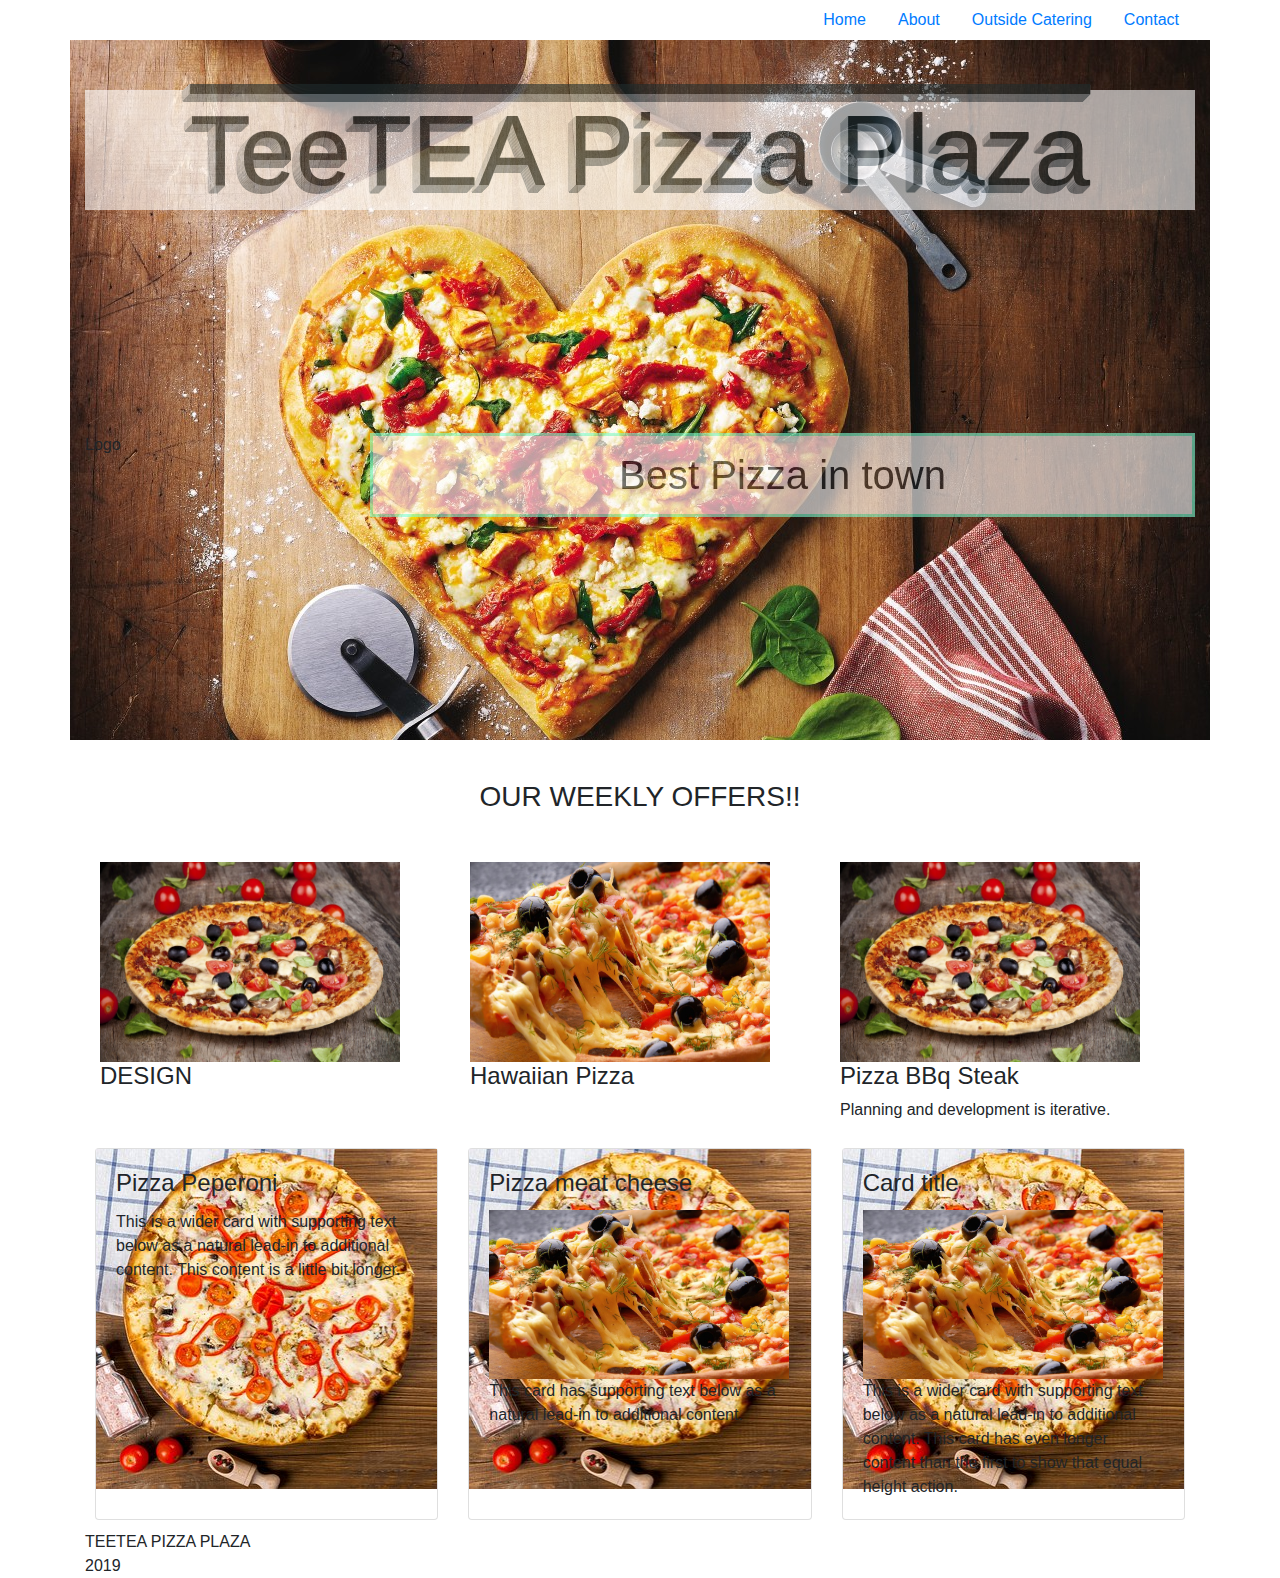
==== index.html @ 955ea2e7 "added a backgound image for the cards" ====
<!DOCTYPE html>
<html lang="en">

<head>
  <meta charset="UTF-8">
  <meta name="viewport" content="width=device-width, initial-scale=1.0">
  <meta http-equiv="X-UA-Compatible" content="ie=edge">
  <title>TeeTEA Pizza</title>
  <link rel="stylesheet" href="css/bootstrap.css">
  <link rel="stylesheet" href="css/bootstrap.min.css">
  <link rel="stylesheet" href="css/styles.css">
</head>
<body>
  <div class="container">
    <div
      class="ht-md-65 bd bg-gray-100 pd-y-20 pd-md-y-0 pd-x-20 d-md-flex align-items-center justify-content-end mg-t-20">
    
      <ul
        class="nav nav-gray-600 active-info tx-uppercase tx-12 tx-medium tx-spacing-2 flex-column flex-md-row mg-t-20 mg-md-t-0"
        role="tablist">
        <li class="nav-item"><a class="nav-link  pd-l-0 pd-md-l-15 active" data-toggle="tab" href="#"
            role="tab">Home</a></li>
        <li class="nav-item"><a class="nav-link  pd-l-0 pd-md-l-15" data-toggle="tab" href="#" role="tab">About</a></li>
        <li class="nav-item"><a class="nav-link  pd-l-0 pd-md-l-15" data-toggle="tab" href="order.html" role="tab">Outside Catering</a>
        </li>
        <li class="nav-item"><a class="nav-link  pd-l-0 pd-md-l-15" data-toggle="tab" href="#" role="tab">Contact</a>
        </li>
      </ul>
      <div class="mg-md-l-20 mg-t-20 mg-md-t-0">
        <a href="" class="tx-gray-600 hover-dark tx-16"><i class="fa fa-search"></i></a>
        <a href="" class="tx-gray-600 hover-dark tx-16 mg-l-10"><i class="fa fa-facebook"></i></a>
        <a href="" class="tx-gray-600 hover-dark tx-16 mg-l-10"><i class="fa fa-twitter"></i></a>
      </div>
    </div>
    <div class="row sec-1">
      <div class="col-md-12">
        <h1 class="title-1">TeeTEA Pizza Plaza</h1>
      </div>
      <div class="col-md-3">Logo</div>
      <div class="col-md-9">
        <h1 id="h1-h">Best Pizza in town </h1>
      </div>
    </div>
    <div class="container">
      <div class="row">
        <div class="col-md-12 ">
          <h3 class="h3-weekly">OUR WEEKLY OFFERS!!</h3>
        </div>
        <div class="col click0">
          <img class="hide0" src='../Assets/p-access/pizza2.jpg' width="300px" height="200px" class='img-fluid'>
          <h4>DESIGN</h4>

        </div>
        <div class="col  click1">
          <img class="hide1" src='Assets/p-access/pizza1.jpg' width="300px" height="200" class="img-fluid">
          <h4>Hawaiian Pizza</h4>

        </div>
        <div class="col click2">
          <img class="hide2" src='Assets/p-access/pizza2.jpg' width="300px" height="200">
          <h4>Pizza BBq Steak</h4>
          <p class='show2'>
            Planning and development is iterative.
          </p>
        </div>
      </div>
    </div>
    <div class="card-deck c-deck">
      <div class="card">
        <div class="card-body">
          <h4 class="card-title">Pizza Peperoni</h4>
          <p class="card-text">This is a wider card with supporting text below as a natural lead-in to additional
            content. This content is a little bit longer.</p>
        </div>
      </div>
      <div class="card">
        <div class="card-body">
          <h4 class="card-title">Pizza meat cheese</h4>
          <img src="../Assets/p-access/pizza1.jpg" alt="" width="300px">
          <p class="card-text">This card has supporting text below as a natural lead-in to additional content.</p>
        </div>
      </div>
      <div class="card">
        <div class="card-body">
          <h4 class="card-title">Card title</h4>
          <img src="../Assets/p-access/pizza1.jpg" alt="" width="300px">
          <p class="card-text">This is a wider card with supporting text below as a natural lead-in to additional
            content. This card has even longer content than the first to show that equal height action.</p>
        </div>
      </div>
    </div>
    <footer>
      <div>
        TEETEA PIZZA PLAZA <br>
        2019
      </div>
    </footer>
  </div>
  <script src="js/jquery-3.4.1.js"></script>
  <script src="js/scripts.js"></script>
</body>

</html>
---- css/styles.css ----
.sec-1{
    background-image: url(../Assets/background1/p-tz2.jpg);
    background-repeat: no-repeat;
    background: cover;
    height: 700px;
}
#h1-h {
    border: 3px solid aquamarine;
    background-color: white;
    text-align: center;
    padding: 15px;
    opacity: 0.6;
}
.c-deck{
    padding: 10px;
}
.title-1{
    text-align: center;
    font-weight: 100px;
    opacity: 0.6;
    width: 100%;
    font-size: 100px;
    color: white;
    text-decoration: overline;
    margin-top: 50px;
    color: #202c2d;
    background: #FFFFFF;
    text-shadow: 0 1px #808d93, -1px 0 #cdd2d5, -1px 2px #808d93, -2px 1px #cdd2d5, -2px 3px #808d93, -3px 2px #cdd2d5, -3px 4px #808d93, -4px 3px #cdd2d5, -4px 5px #808d93, -5px 4px #cdd2d5, -5px 6px #808d93, -6px 5px #cdd2d5, -6px 7px #808d93, -7px 6px #cdd2d5, -7px 8px #808d93, -8px 7px #cdd2d5;
}
.h3-weekly{
    text-align: center;
    padding: 40px
}
.jumbotron {
    margin-top: 50px;
    background-color: #ffffff;
    box-shadow: solid red 2px;
    padding-top: 20px;
  }
  .jumbotron h2 {
    padding-top: 150px;
    padding-left: 400px;
    color: whitesmoke;;
    font-size: 100px;
    font-family: fantasy;
    font-style: italic;
    text-align: center;
    margin-top: 0
    
  }
  .card-body{
      background-image: url(../Assets/background1/p-tz1.jpg);
      background: cover;
      background-repeat: no-repeat;
  }
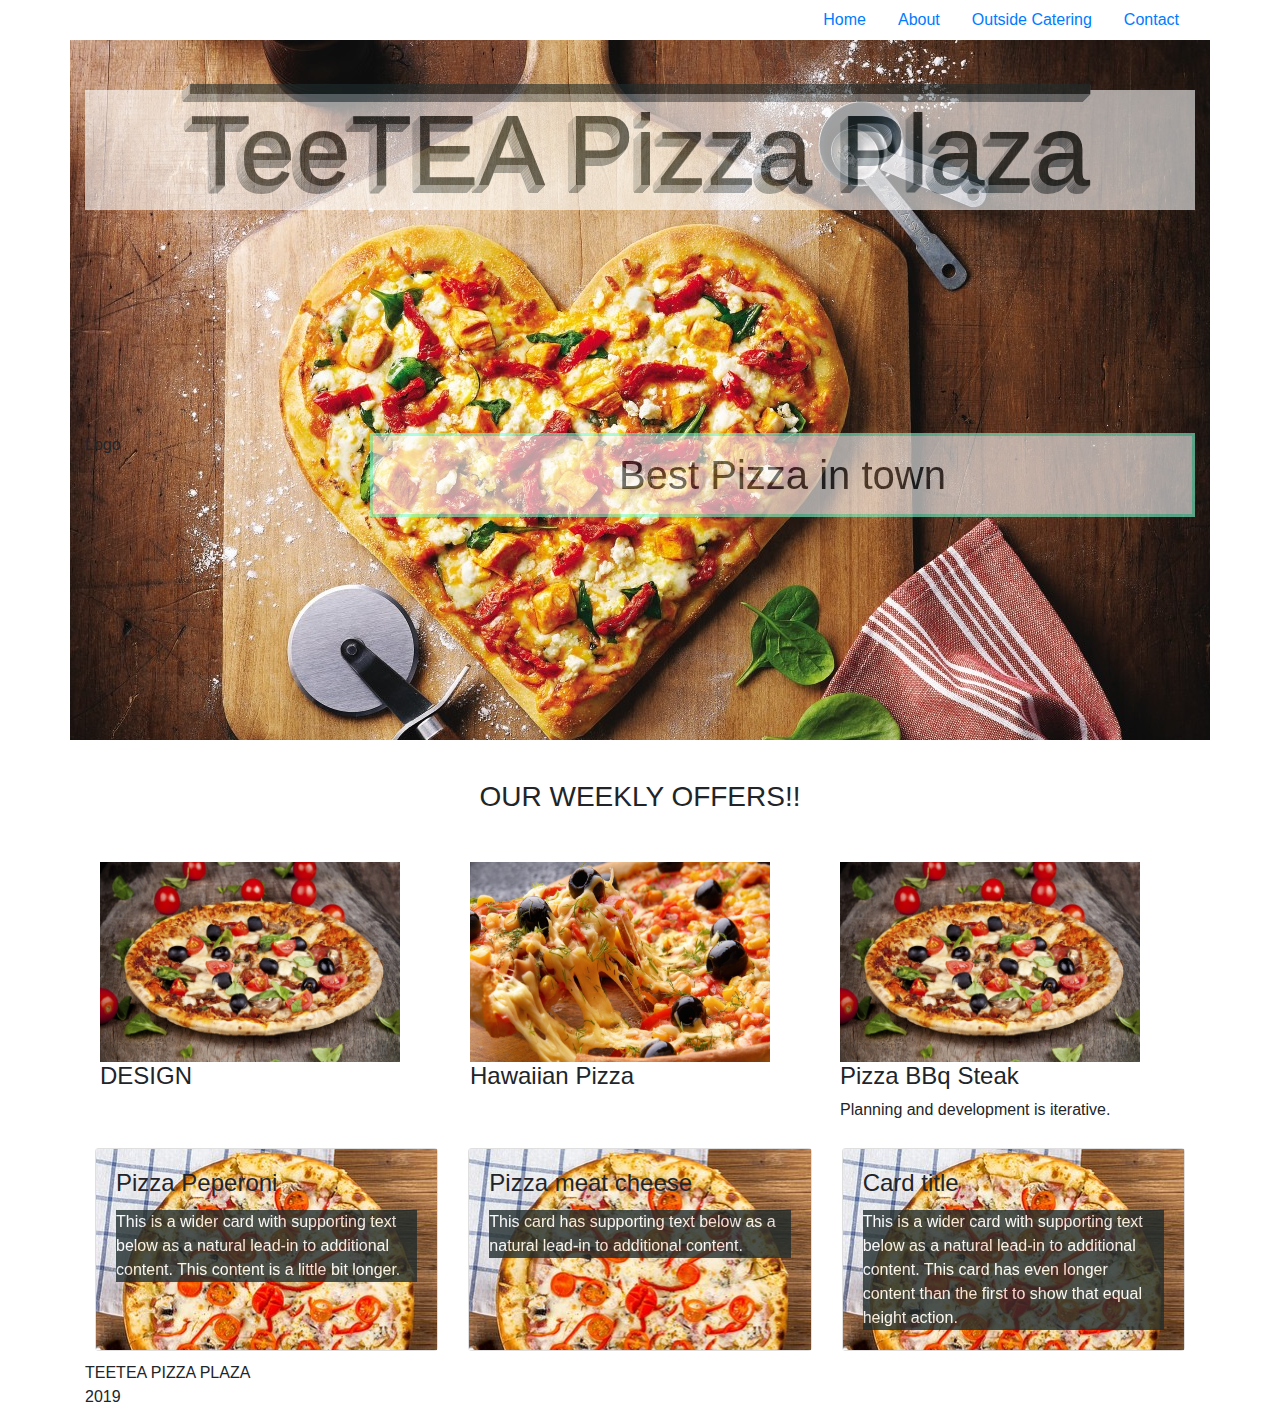
==== commit 1be315ec: "added text color" ====
--- a/index.html
+++ b/index.html
@@ -76,14 +76,13 @@
       <div class="card">
         <div class="card-body">
           <h4 class="card-title">Pizza meat cheese</h4>
-          <img src="../Assets/p-access/pizza1.jpg" alt="" width="300px">
+          
           <p class="card-text">This card has supporting text below as a natural lead-in to additional content.</p>
         </div>
       </div>
       <div class="card">
         <div class="card-body">
           <h4 class="card-title">Card title</h4>
-          <img src="../Assets/p-access/pizza1.jpg" alt="" width="300px">
           <p class="card-text">This is a wider card with supporting text below as a natural lead-in to additional
             content. This card has even longer content than the first to show that equal height action.</p>
         </div>
--- a/css/styles.css
+++ b/css/styles.css
@@ -53,4 +53,10 @@
       background-image: url(../Assets/background1/p-tz1.jpg);
       background: cover;
       background-repeat: no-repeat;
+  }
+  .card-text{
+      color: white;
+      background-color: #202c2d;
+      opacity: 0.8
+      ;
   }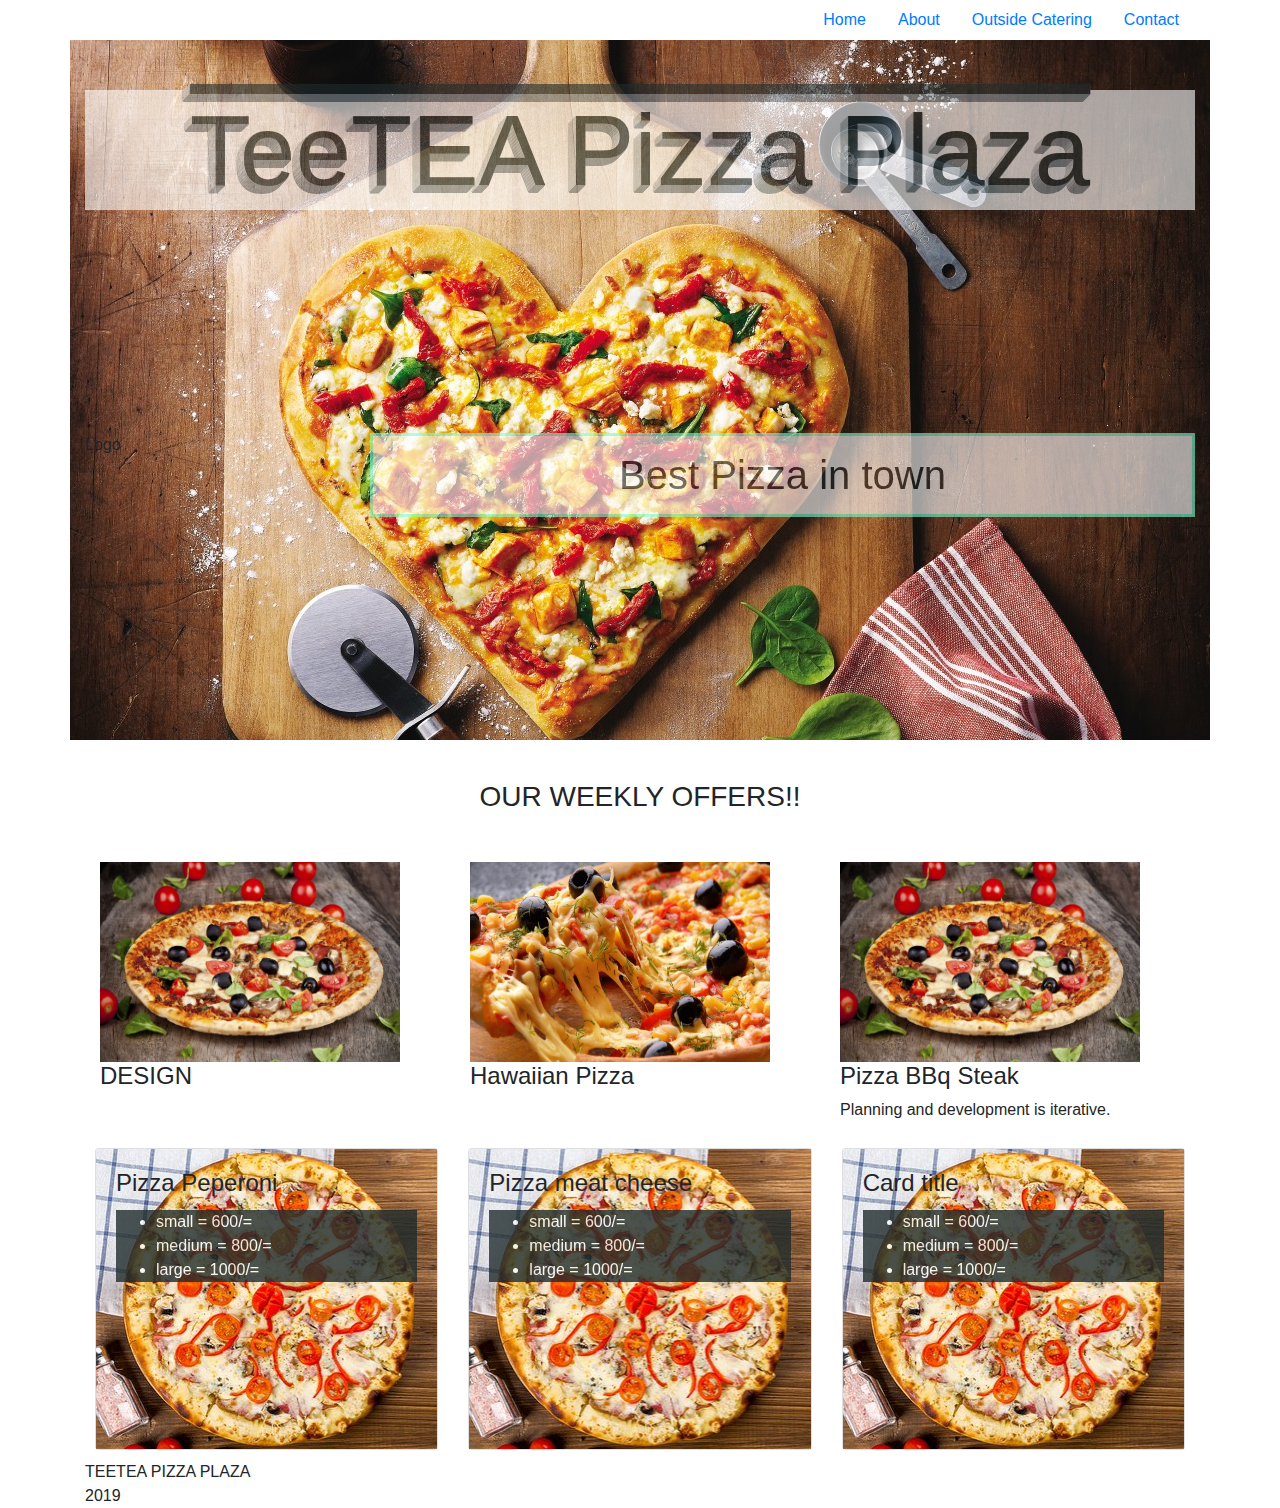
==== commit e19c0dd4: "added constant height to card" ====
--- a/index.html
+++ b/index.html
@@ -10,18 +10,20 @@
   <link rel="stylesheet" href="css/bootstrap.min.css">
   <link rel="stylesheet" href="css/styles.css">
 </head>
+
 <body>
   <div class="container">
     <div
       class="ht-md-65 bd bg-gray-100 pd-y-20 pd-md-y-0 pd-x-20 d-md-flex align-items-center justify-content-end mg-t-20">
-    
+
       <ul
         class="nav nav-gray-600 active-info tx-uppercase tx-12 tx-medium tx-spacing-2 flex-column flex-md-row mg-t-20 mg-md-t-0"
         role="tablist">
         <li class="nav-item"><a class="nav-link  pd-l-0 pd-md-l-15 active" data-toggle="tab" href="#"
             role="tab">Home</a></li>
         <li class="nav-item"><a class="nav-link  pd-l-0 pd-md-l-15" data-toggle="tab" href="#" role="tab">About</a></li>
-        <li class="nav-item"><a class="nav-link  pd-l-0 pd-md-l-15" data-toggle="tab" href="order.html" role="tab">Outside Catering</a>
+        <li class="nav-item"><a class="nav-link  pd-l-0 pd-md-l-15" data-toggle="tab" href="order.html"
+            role="tab">Outside Catering</a>
         </li>
         <li class="nav-item"><a class="nav-link  pd-l-0 pd-md-l-15" data-toggle="tab" href="#" role="tab">Contact</a>
         </li>
@@ -69,22 +71,31 @@
       <div class="card">
         <div class="card-body">
           <h4 class="card-title">Pizza Peperoni</h4>
-          <p class="card-text">This is a wider card with supporting text below as a natural lead-in to additional
-            content. This content is a little bit longer.</p>
+          <ul class="card-text">
+            <li>small = 600/=</li>
+            <li>medium = 800/=</li>
+            <li>large = 1000/=</li>
+          </ul>
         </div>
       </div>
       <div class="card">
         <div class="card-body">
           <h4 class="card-title">Pizza meat cheese</h4>
-          
-          <p class="card-text">This card has supporting text below as a natural lead-in to additional content.</p>
+          <ul class="card-text">
+            <li>small = 600/=</li>
+            <li>medium = 800/=</li>
+            <li>large = 1000/=</li>
+          </ul>
         </div>
       </div>
       <div class="card">
         <div class="card-body">
           <h4 class="card-title">Card title</h4>
-          <p class="card-text">This is a wider card with supporting text below as a natural lead-in to additional
-            content. This card has even longer content than the first to show that equal height action.</p>
+          <ul class="card-text">
+            <li>small = 600/=</li>
+            <li>medium = 800/=</li>
+            <li>large = 1000/=</li>
+          </ul>
         </div>
       </div>
     </div>
--- a/css/styles.css
+++ b/css/styles.css
@@ -53,10 +53,11 @@
       background-image: url(../Assets/background1/p-tz1.jpg);
       background: cover;
       background-repeat: no-repeat;
+      height: 300px;
   }
   .card-text{
       color: white;
       background-color: #202c2d;
-      opacity: 0.8
-      ;
+      opacity: 0.8;
+      
   }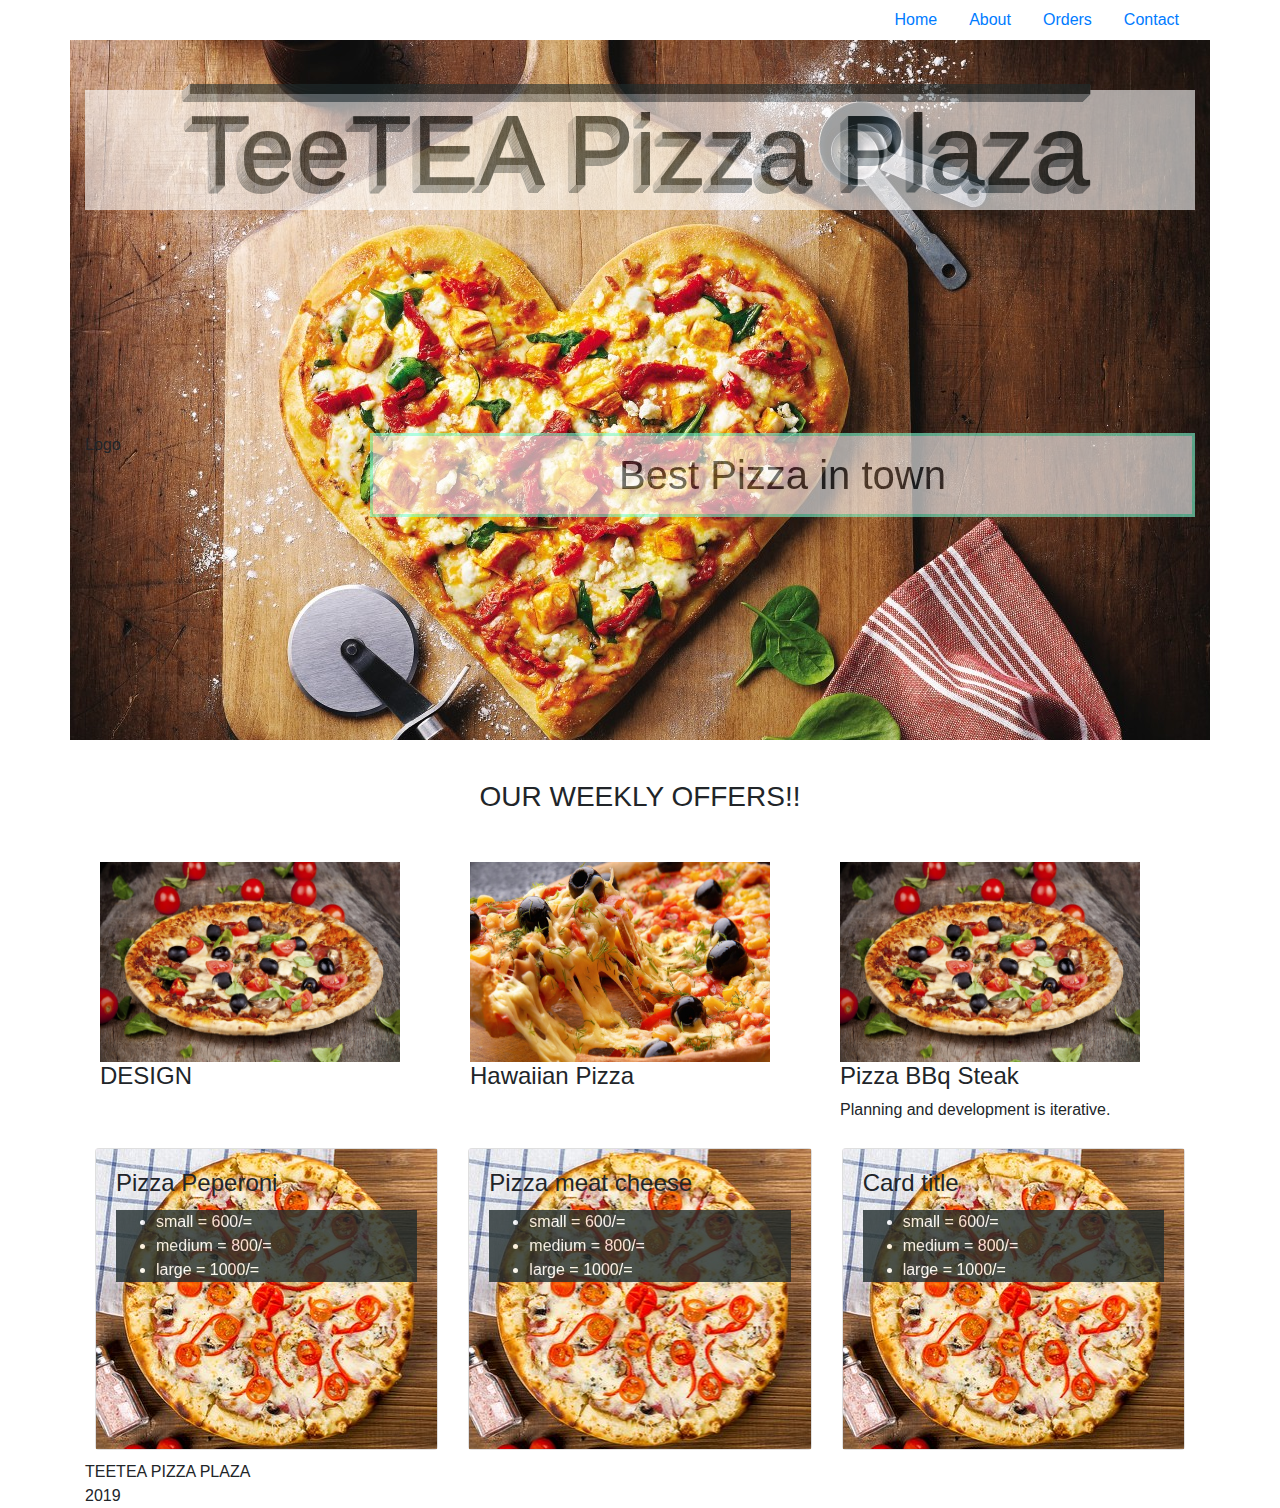
==== commit 0b79583e: "added h3 tags" ====
--- a/index.html
+++ b/index.html
@@ -23,7 +23,7 @@
             role="tab">Home</a></li>
         <li class="nav-item"><a class="nav-link  pd-l-0 pd-md-l-15" data-toggle="tab" href="#" role="tab">About</a></li>
         <li class="nav-item"><a class="nav-link  pd-l-0 pd-md-l-15" data-toggle="tab" href="order.html"
-            role="tab">Outside Catering</a>
+            role="tab">Orders</a>
         </li>
         <li class="nav-item"><a class="nav-link  pd-l-0 pd-md-l-15" data-toggle="tab" href="#" role="tab">Contact</a>
         </li>
@@ -35,7 +35,7 @@
       </div>
     </div>
     <div class="row sec-1">
-      <div class="col-md-12">
+      <div class="col-md-12 col-xs-12">
         <h1 class="title-1">TeeTEA Pizza Plaza</h1>
       </div>
       <div class="col-md-3">Logo</div>
@@ -45,7 +45,7 @@
     </div>
     <div class="container">
       <div class="row">
-        <div class="col-md-12 ">
+        <div class="col-md-12 col-xs-12">
           <h3 class="h3-weekly">OUR WEEKLY OFFERS!!</h3>
         </div>
         <div class="col click0">
@@ -71,31 +71,37 @@
       <div class="card">
         <div class="card-body">
           <h4 class="card-title">Pizza Peperoni</h4>
-          <ul class="card-text">
-            <li>small = 600/=</li>
-            <li>medium = 800/=</li>
-            <li>large = 1000/=</li>
-          </ul>
+          <div class="load">
+            <ul class="card-text">
+              <li>small = 600/=</li>
+              <li>medium = 800/=</li>
+              <li>large = 1000/=</li>
+            </ul>
+          </div>
         </div>
       </div>
       <div class="card">
         <div class="card-body">
           <h4 class="card-title">Pizza meat cheese</h4>
-          <ul class="card-text">
-            <li>small = 600/=</li>
-            <li>medium = 800/=</li>
-            <li>large = 1000/=</li>
-          </ul>
+          <div class="load">
+            <ul class="card-text">
+              <li>small = 600/=</li>
+              <li>medium = 800/=</li>
+              <li>large = 1000/=</li>
+            </ul>
+          </div>
         </div>
       </div>
       <div class="card">
         <div class="card-body">
           <h4 class="card-title">Card title</h4>
-          <ul class="card-text">
-            <li>small = 600/=</li>
-            <li>medium = 800/=</li>
-            <li>large = 1000/=</li>
-          </ul>
+          <div class="load">
+            <ul class="card-text">
+              <li>small = 600/=</li>
+              <li>medium = 800/=</li>
+              <li>large = 1000/=</li>
+            </ul>
+          </div>
         </div>
       </div>
     </div>
--- a/css/styles.css
+++ b/css/styles.css
@@ -35,7 +35,7 @@
 .jumbotron {
     margin-top: 50px;
     background-color: #ffffff;
-    box-shadow: solid red 2px;
+    box-shadow: solid rgb(137, 204, 204) 2px;
     padding-top: 20px;
   }
   .jumbotron h2 {
@@ -60,4 +60,26 @@
       background-color: #202c2d;
       opacity: 0.8;
       
-  }+  }
+  .faces {
+    font-style: italic;
+    text-decoration: underline;
+  }
+  .btn {
+    background-color: rgb(137, 204, 204);
+  }
+  .fat-z {
+    display:none;
+  }
+  .heading {
+    color: rgb(137, 204, 204);
+    text-decoration: underline;
+  }
+  .framed {
+    border: solid rgb(137, 204, 204) 2px;
+    border-radius: 6px;
+    padding: 25px;
+    color: rgb(137, 204, 204);
+    margin-top: 50px;
+  }
+  re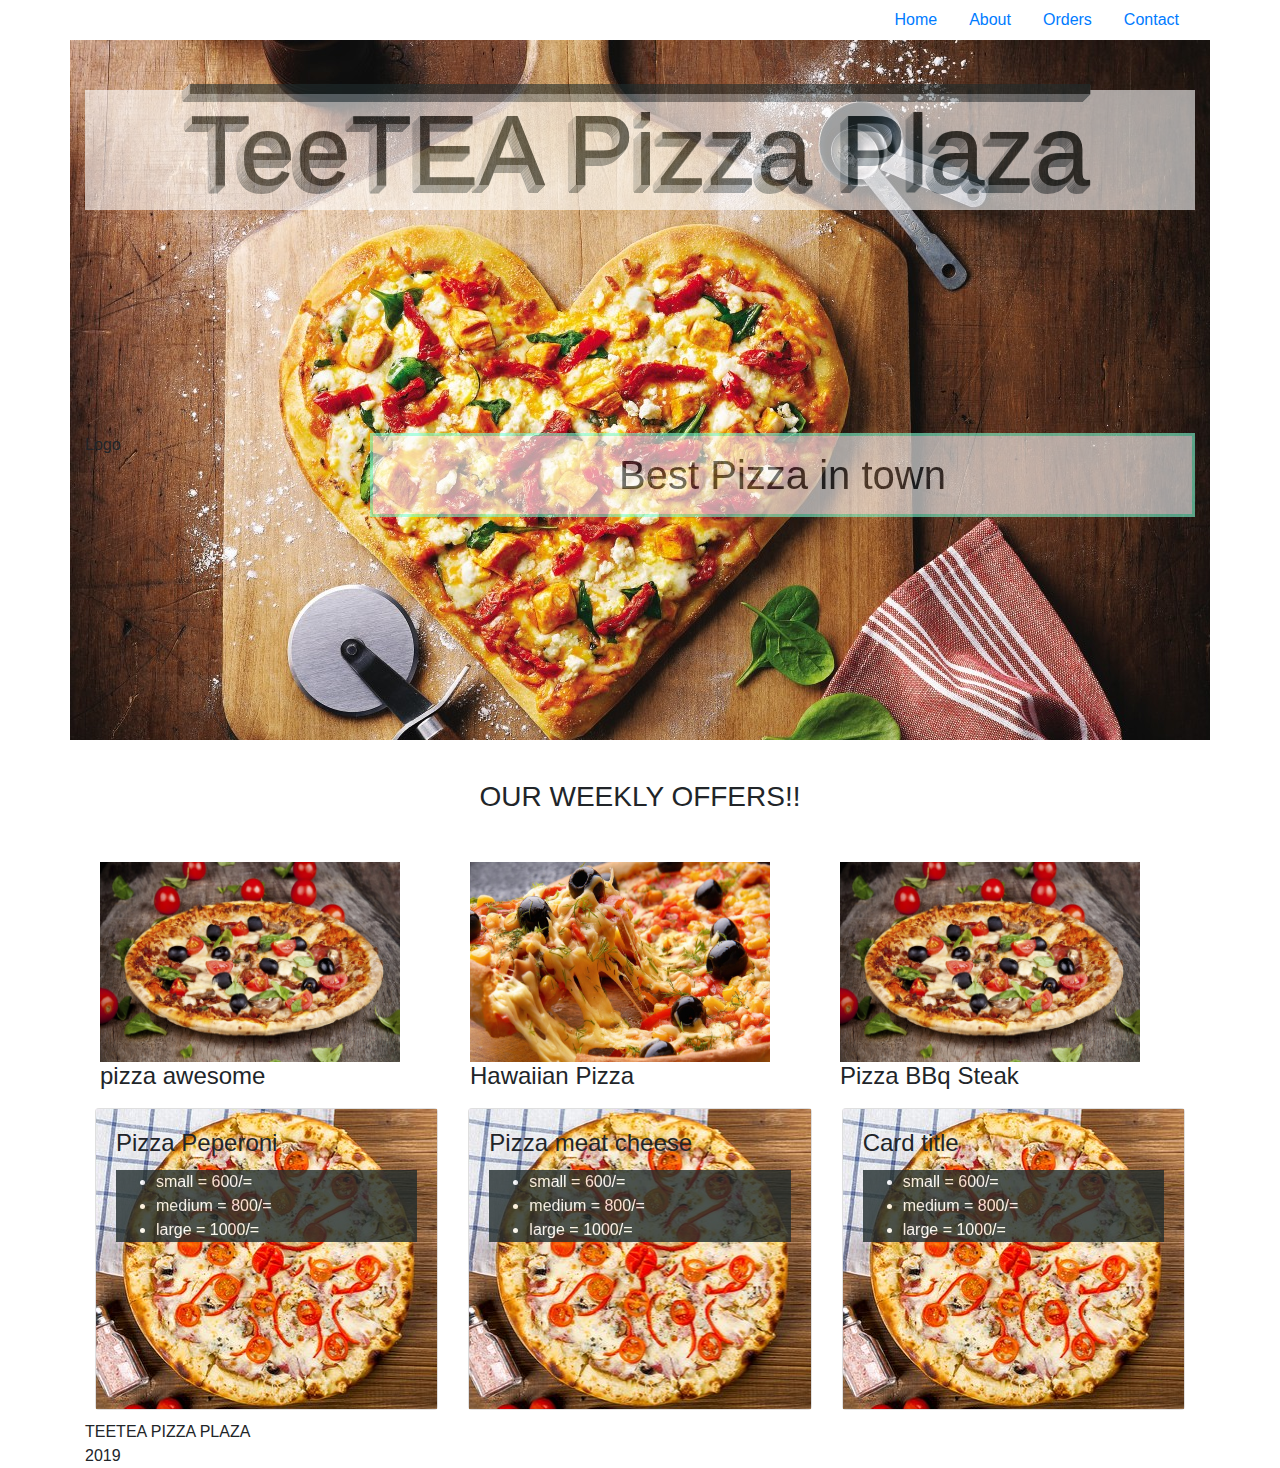
==== commit 33174693: "styled card-text" ====
--- a/index.html
+++ b/index.html
@@ -50,7 +50,7 @@
         </div>
         <div class="col click0">
           <img class="hide0" src='../Assets/p-access/pizza2.jpg' width="300px" height="200px" class='img-fluid'>
-          <h4>DESIGN</h4>
+          <h4>pizza awesome</h4>
 
         </div>
         <div class="col  click1">
@@ -61,9 +61,6 @@
         <div class="col click2">
           <img class="hide2" src='Assets/p-access/pizza2.jpg' width="300px" height="200">
           <h4>Pizza BBq Steak</h4>
-          <p class='show2'>
-            Planning and development is iterative.
-          </p>
         </div>
       </div>
     </div>
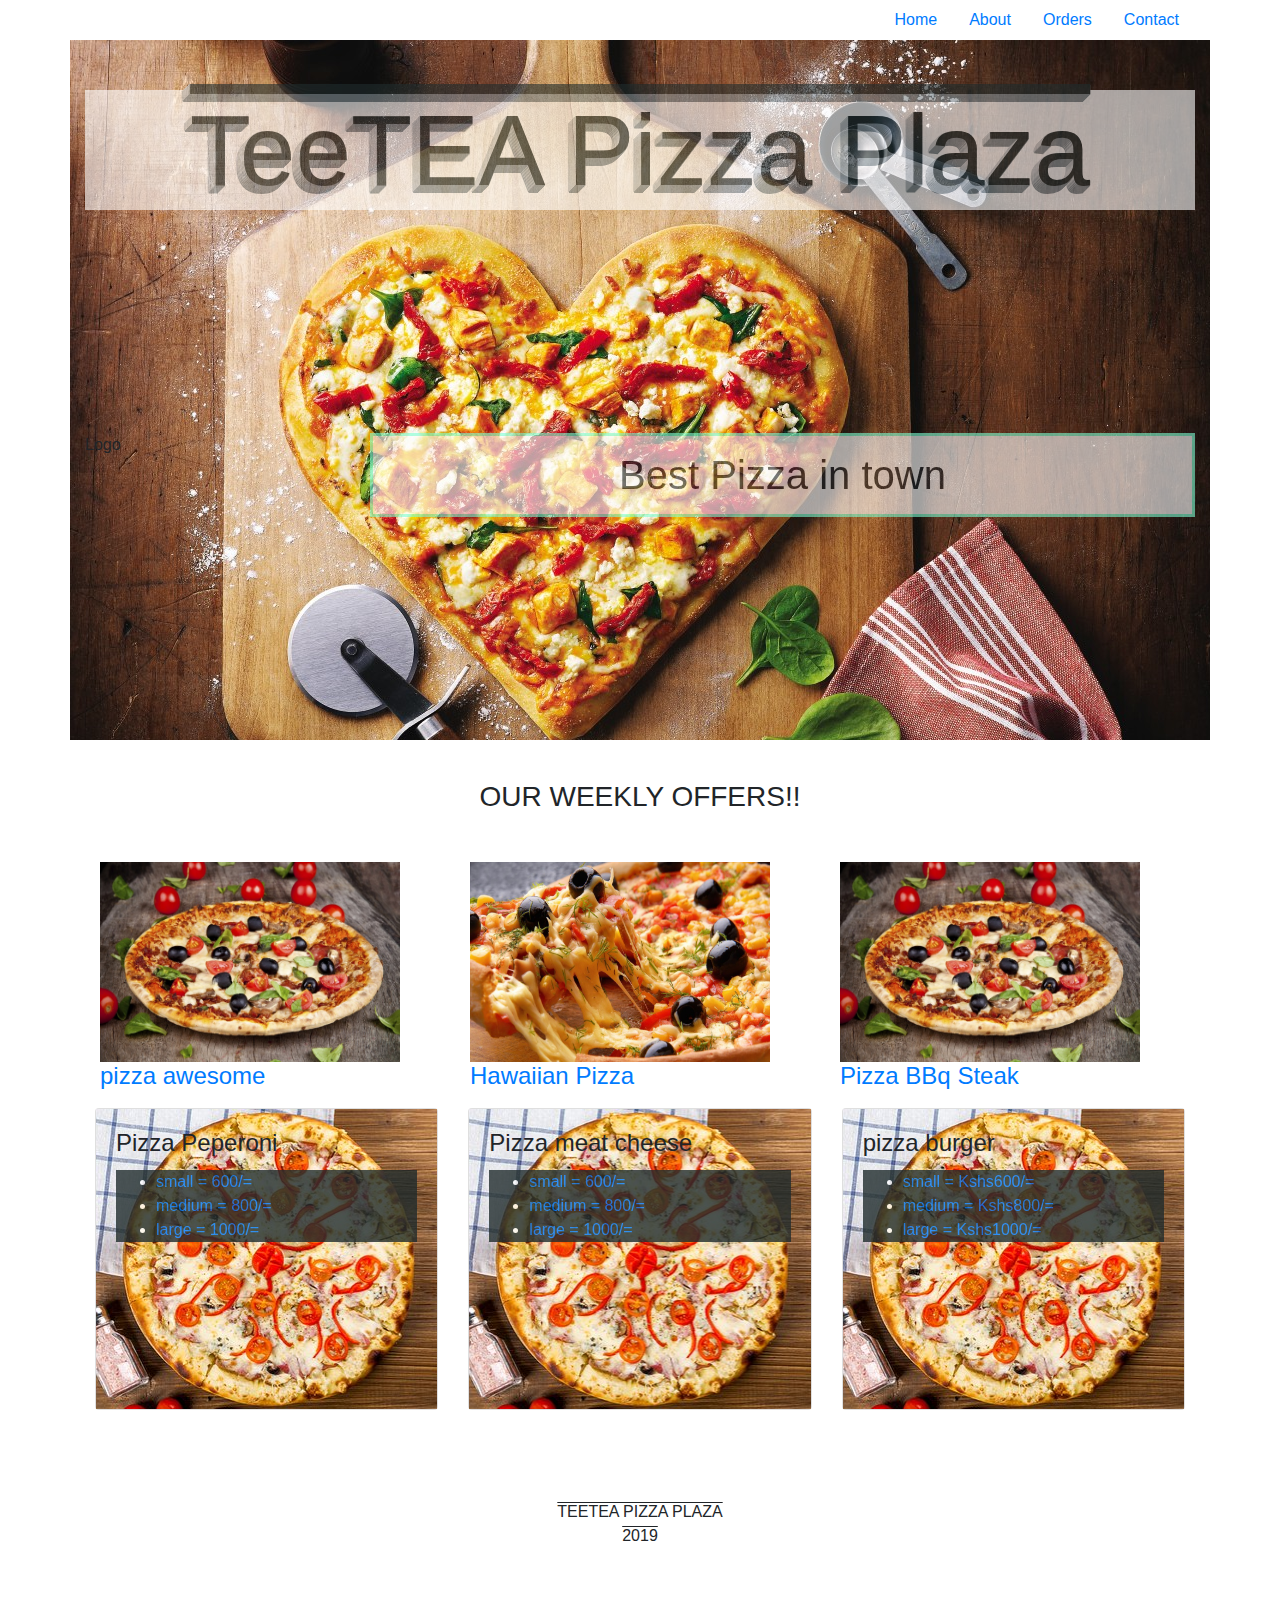
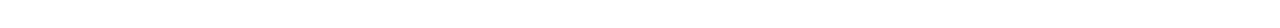
==== commit 52a4d3f3: "added links to the images" ====
--- a/index.html
+++ b/index.html
@@ -50,17 +50,17 @@
         </div>
         <div class="col click0">
           <img class="hide0" src='../Assets/p-access/pizza2.jpg' width="300px" height="200px" class='img-fluid'>
-          <h4>pizza awesome</h4>
+          <h4><a href="order.html">pizza awesome</a></h4>
 
         </div>
         <div class="col  click1">
-          <img class="hide1" src='Assets/p-access/pizza1.jpg' width="300px" height="200" class="img-fluid">
-          <h4>Hawaiian Pizza</h4>
+          <img class="hide1" src='Assets/p-access/pizza1.jpg' width="300px" height="200" class="img-fluid" >
+          <h4><a href="order.html">Hawaiian Pizza</a></h4>
 
         </div>
         <div class="col click2">
           <img class="hide2" src='Assets/p-access/pizza2.jpg' width="300px" height="200">
-          <h4>Pizza BBq Steak</h4>
+          <h4><a href="order.html"> Pizza BBq Steak</a></h4>
         </div>
       </div>
     </div>
@@ -70,9 +70,9 @@
           <h4 class="card-title">Pizza Peperoni</h4>
           <div class="load">
             <ul class="card-text">
-              <li>small = 600/=</li>
-              <li>medium = 800/=</li>
-              <li>large = 1000/=</li>
+              <li> <a href="order.html">small = 600/=</a></li>
+              <li> <a href="order.html">medium = 800/=</a></li>
+              <li> <a href="order.html">large = 1000/=</a></li>
             </ul>
           </div>
         </div>
@@ -82,28 +82,28 @@
           <h4 class="card-title">Pizza meat cheese</h4>
           <div class="load">
             <ul class="card-text">
-              <li>small = 600/=</li>
-              <li>medium = 800/=</li>
-              <li>large = 1000/=</li>
+              <li> <a href="order.html">small = 600/=</a></li>
+              <li> <a href="order.html">medium = 800/=</a></li>
+              <li> <a href="order.html">large = 1000/=</a></li>
             </ul>
           </div>
         </div>
       </div>
       <div class="card">
         <div class="card-body">
-          <h4 class="card-title">Card title</h4>
+          <h4 class="card-title">pizza burger</h4>
           <div class="load">
             <ul class="card-text">
-              <li>small = 600/=</li>
-              <li>medium = 800/=</li>
-              <li>large = 1000/=</li>
+              <li> <a href="order.html">small = Kshs600/=</a></li>
+              <li> <a href="order.html">medium = Kshs800/=</a></li>
+              <li> <a href="order.html">large = Kshs1000/=</a></li>
             </ul>
           </div>
         </div>
       </div>
     </div>
     <footer>
-      <div>
+      <div class="foot-r">
         TEETEA PIZZA PLAZA <br>
         2019
       </div>
--- a/css/styles.css
+++ b/css/styles.css
@@ -76,10 +76,36 @@
     text-decoration: underline;
   }
   .framed {
-    border: solid rgb(137, 204, 204) 2px;
+    border: solid rgb(247, 247, 247) 2px;
     border-radius: 6px;
     padding: 25px;
     color: rgb(137, 204, 204);
     margin-top: 50px;
   }
-  re+  #show-order {
+    display: none;
+  }
+  
+  .orderList {
+    display: none;
+  }
+  
+  .modal-content {
+    text-align: center;
+  }
+  
+  #orders {
+    cursor: pointer;
+    color: rgb(137, 204, 204);
+    list-style-image: url("../img/pizza.png");
+  }
+  
+  #orders:hover {
+    text-decoration: underline;
+  }
+  .foot-r{
+    margin: 30px;
+    padding: 50px;
+    text-align: center;
+    text-decoration: overline;
+  }